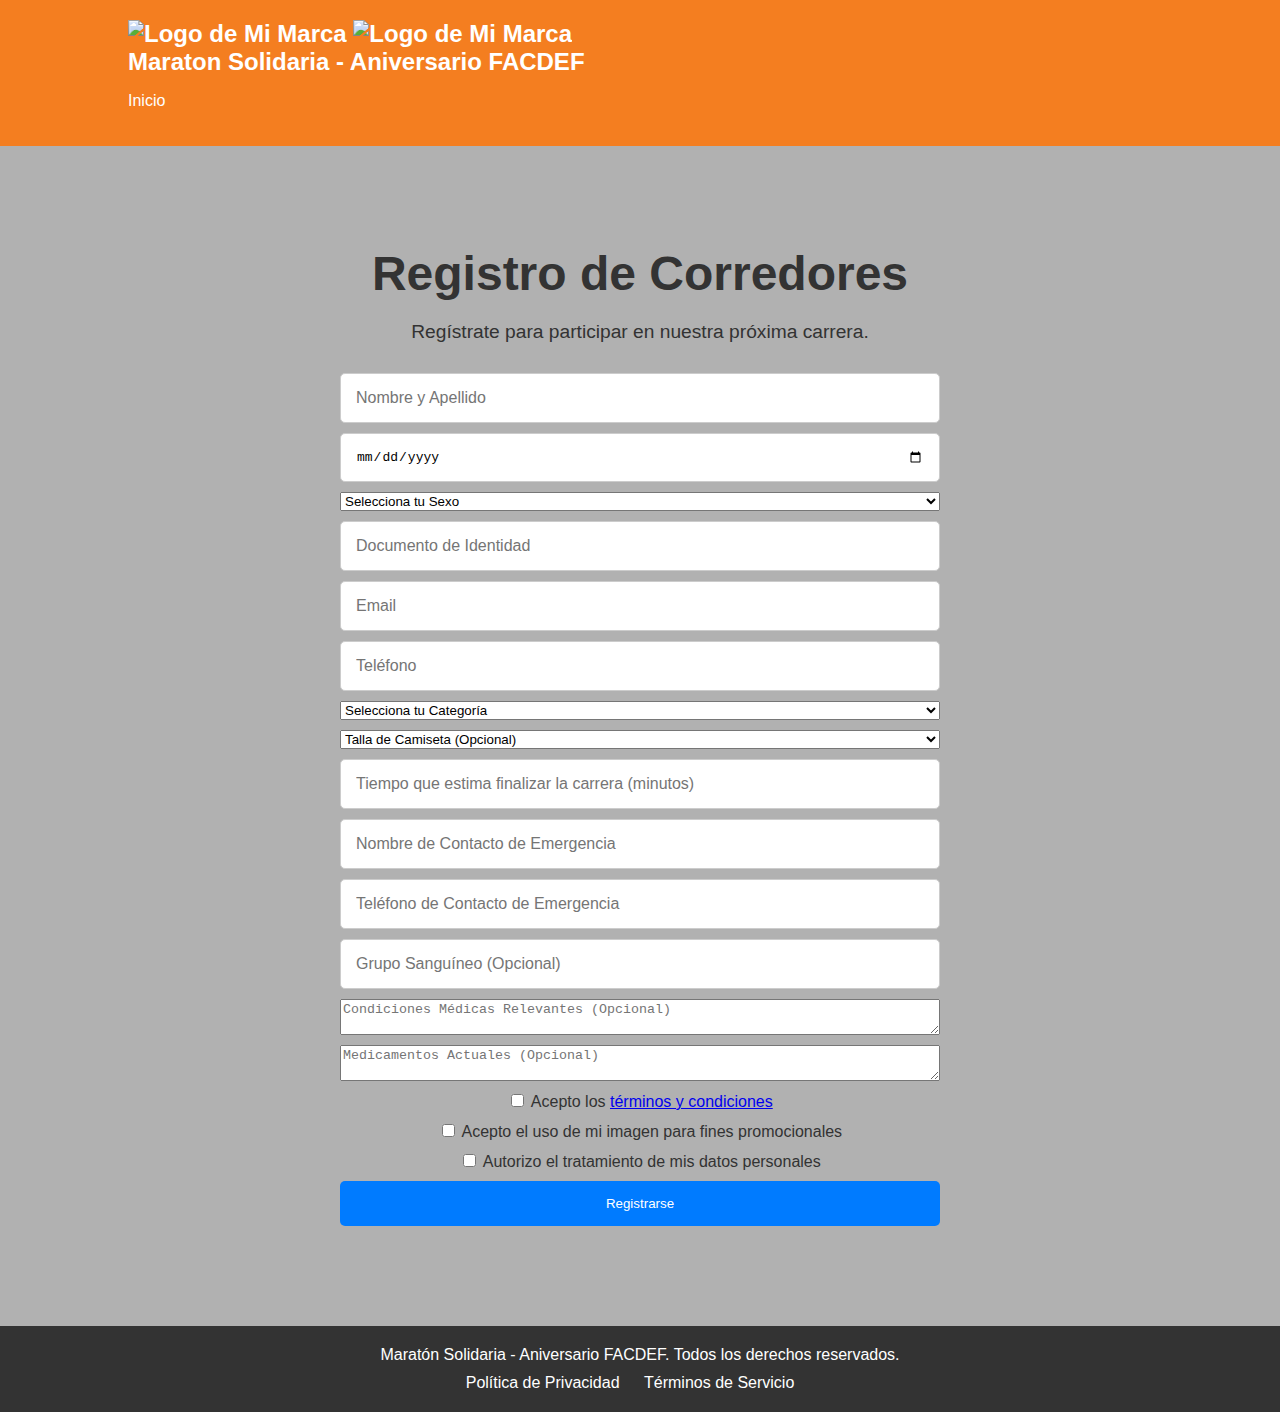
==== registro.html @ c7594963 "agregado contenido" ====
<!DOCTYPE html>
<html lang="en">
<head>
    <meta charset="UTF-8">
    <meta name="viewport" content="width=device-width, initial-scale=1.0">
    <title>Registro de Corredores</title>
    <link rel="stylesheet" href="styles.css">
</head>
<body>
    <header>
        <div class="container">
            <div class="logo">
                <img src="C:\Users\JORGE CASTILLO\Documents\web maraton\logo maraton naranja.png" alt="Logo de Mi Marca" width="80" height="80"> 
                <img src="C:\Users\JORGE CASTILLO\Documents\web maraton\LOGO FACDEF.png" alt="Logo de Mi Marca" width="55" height="80">
                
               
            </div>

        <div class="logo">
                Maraton Solidaria - Aniversario FACDEF
        </div>
        
            <nav>
                <ul>
                    <li><a href="#">Inicio</a></li>
                    
                </ul>
            </nav>
        </div>
    </header>

    <section class="hero">
        <div class="container">
            <h1>Registro de Corredores</h1>
            <p>Regístrate para participar en nuestra próxima carrera.</p>
            <form id="registro-form">
                <!-- Datos personales -->
                <input type="text" id="nombre" name="nombre" placeholder="Nombre y Apellido" required>
                <input type="date" id="fechaNacimiento" name="fecha-nacimiento" placeholder="Fecha de Nacimiento" required>
                <select id="sexo" name="sexo" required>
                    <option value="">Selecciona tu Sexo</option>
                    <option value="masculino">Masculino</option>
                    <option value="femenino">Femenino</option>
                    <option value="otro">Otro</option>
                </select>
                <input type="text" id="documento" name="documento" placeholder="Documento de Identidad" required>
                <input type="email" id="email" name="email" placeholder="Email" required>
                <input type="tel" id="telefono" name="telefono" placeholder="Teléfono" required>
                
                <!-- Datos de participación -->
                <select id="categoria" name="categoria" required>
                    <option value="">Selecciona tu Categoría</option>
                    <option value="10k">10k</option>
                    <option value="5k">5k</option>
                    <option value="3k">3k</option>
                </select>
                <select id="tallaCamiseta" name="talla-camiseta">
                    <option value="">Talla de Camiseta (Opcional)</option>
                    <option value="s">S</option>
                    <option value="m">M</option>
                    <option value="l">L</option>
                    <option value="xl">XL</option>
                </select>
                <input type="text" id="tiempoEstimado" name="tiempo-estimado" placeholder="Tiempo que estima finalizar la carrera (minutos)" required>
                
                <!-- Datos de emergencia -->
                <input type="text" id="contactoEmergencia" name="contacto-emergencia" placeholder="Nombre de Contacto de Emergencia" required>
                <input type="tel" id="telefonoEmergencia" name="telefono-emergencia" placeholder="Teléfono de Contacto de Emergencia" required>
                
                <!-- Información de salud -->
                <input type="text" id="grupoSanguineo" name="grupo-sanguineo" placeholder="Grupo Sanguíneo (Opcional)">
                <textarea id="condicionesMedicas" name="condiciones-medicas" placeholder="Condiciones Médicas Relevantes (Opcional)"></textarea>
                <textarea id="medicamentos" name="medicamentos" placeholder="Medicamentos Actuales (Opcional)"></textarea>
                
                <!-- Términos y condiciones -->
                <div>
                    <input type="checkbox" id="acepta-terminos" name="acepta-terminos" required>
                    <label for="acepta-terminos">Acepto los <a href="#">términos y condiciones</a></label>
                </div>
                <div>
                    <input type="checkbox" id="consentimiento-imagen" name="consentimiento-imagen" required>
                    <label for="consentimiento-imagen">Acepto el uso de mi imagen para fines promocionales</label>
                </div>
                <div>
                    <input type="checkbox" id="consentimiento-datos" name="consentimiento-datos" required>
                    <label for="consentimiento-datos">Autorizo el tratamiento de mis datos personales</label>
                </div>

                <button type="submit" class="btn">Registrarse</button>
            </form>
        </div>
    </section>

    <footer>
        <div class="container">
            <p>Maratón Solidaria - Aniversario FACDEF. Todos los derechos reservados.</p>
            <ul>
                <li><a href="#">Política de Privacidad</a></li>
                <li><a href="#">Términos de Servicio</a></li>
            </ul>
        </div>
    </footer>

    <script src="scripts.js"></script>
</body>
</html>
---- styles.css ----
/* styles.css */

body {
    margin: 0;
    font-family: -apple-system, BlinkMacSystemFont, "Segoe UI", Roboto, "Helvetica Neue", Arial, sans-serif;
    color: #333;
}

header {
    background: #F47E20;
    color: #fff;
    padding: 20px 0;
}

.container {
    width: 80%;
    margin: 0 auto;
    max-width: 1200px;
}

.logo {
    font-size: 1.5em;
    font-weight: bold;
}

nav ul {
    list-style: none;
    padding: 0;
}

nav ul li {
    display: inline;
    margin-right: 20px;
}

nav ul li a {
    color: #fff;
    text-decoration: none;
}

.hero {
    background: #B1B1B1;
    color: #333;
    text-align: center;
    padding: 100px 0;
}

.hero h1 {
    font-size: 3em;
    margin: 0 0 20px;
}

.hero p {
    font-size: 1.2em;
    margin: 0 0 30px;
}

form {
    max-width: 600px;
    margin: 0 auto;
    display: flex;
    flex-direction: column;
    gap: 10px;
}

input {
    padding: 15px;
    font-size: 1em;
    border: 1px solid #ccc;
    border-radius: 5px;
}

.btn {
    background: #007bff;
    color: #fff;
    padding: 15px 30px;
    text-decoration: none;
    border-radius: 5px;
    border: none;
    cursor: pointer;
}

footer {
    background: #333;
    color: #fff;
    padding: 20px 0;
    text-align: center;
}

footer p {
    margin: 0;
}

footer ul {
    list-style: none;
    padding: 0;
    margin: 10px 0 0;
}

footer ul li {
    display: inline;
    margin-right: 20px;
}

footer ul li a {
    color: #fff;
    text-decoration: none;
}
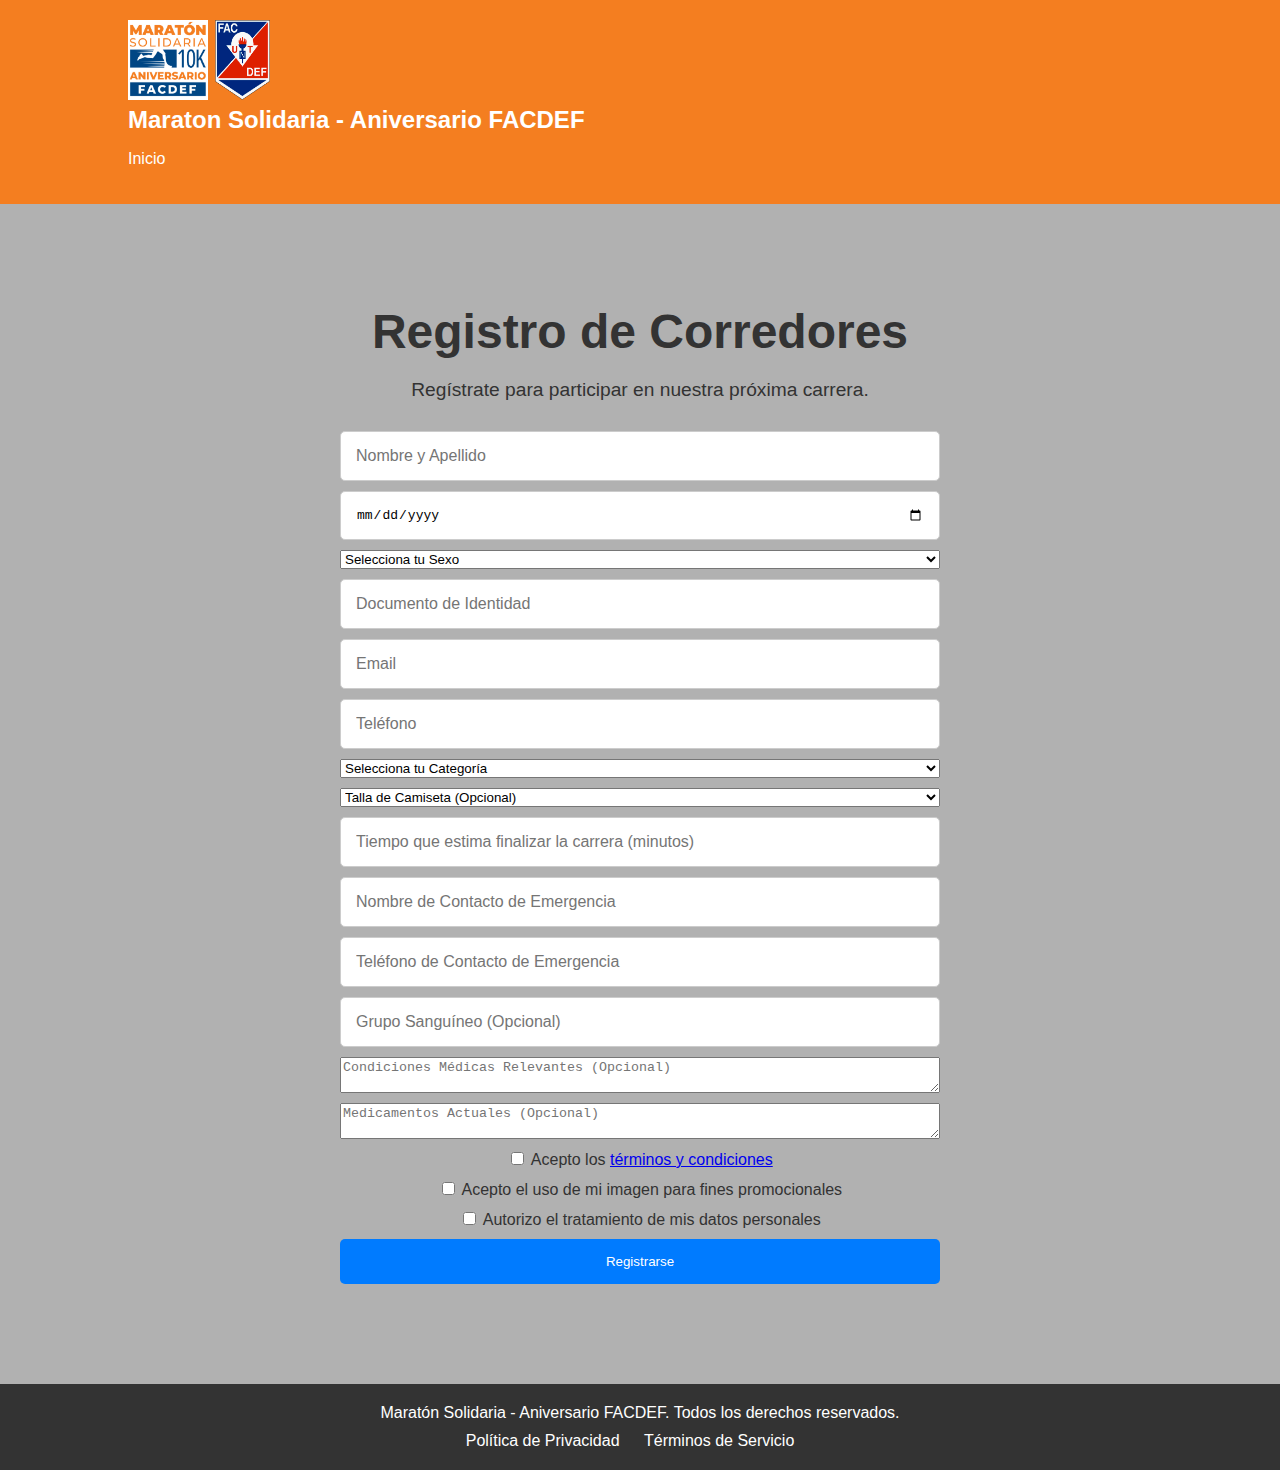
==== commit d9c17aca: "Update registro.html" ====
--- a/registro.html
+++ b/registro.html
@@ -10,8 +10,8 @@
     <header>
         <div class="container">
             <div class="logo">
-                <img src="C:\Users\JORGE CASTILLO\Documents\web maraton\logo maraton naranja.png" alt="Logo de Mi Marca" width="80" height="80"> 
-                <img src="C:\Users\JORGE CASTILLO\Documents\web maraton\LOGO FACDEF.png" alt="Logo de Mi Marca" width="55" height="80">
+                <img src="img\logo maraton naranja.png" alt="Logo de Mi Marca" width="80" height="80"> 
+                <img src="img\LOGO FACDEF.png" alt="Logo de Mi Marca" width="55" height="80">
                 
                
             </div>
